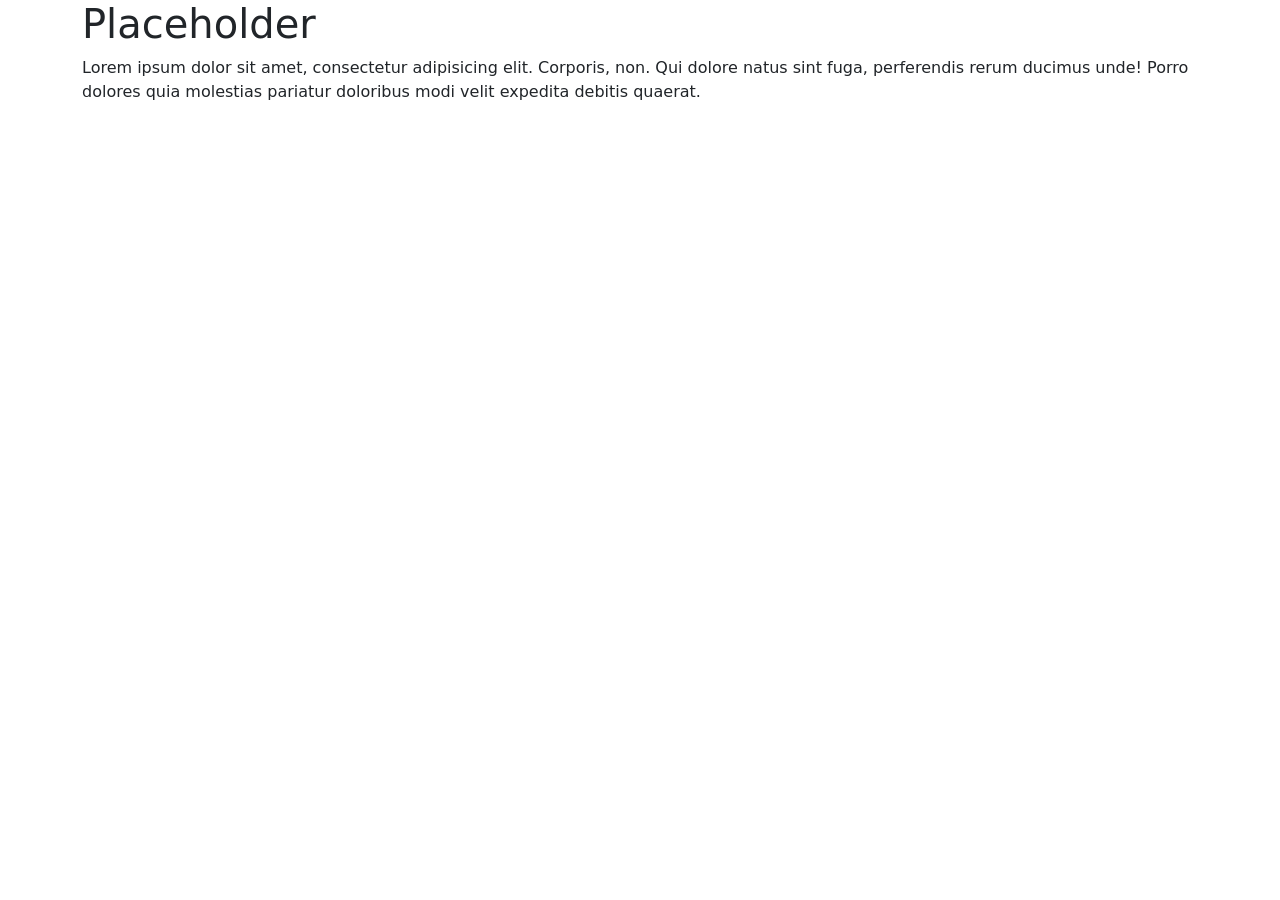
==== bootstrap/index.html @ bb905a88 "Section 12 Lectures 119 to 121 DONE!" ====
<!DOCTYPE html>
<html lang="en">
  <head>
    <meta charset="UTF-8" />
    <meta http-equiv="X-UA-Compatible" content="IE=edge" />
    <meta name="viewport" content="width=device-width, initial-scale=1.0" />
    <title>Bootstrap Basics</title>
    <link
      href="https://cdn.jsdelivr.net/npm/bootstrap@5.1.3/dist/css/bootstrap.min.css"
      rel="stylesheet"
      integrity="sha384-1BmE4kWBq78iYhFldvKuhfTAU6auU8tT94WrHftjDbrCEXSU1oBoqyl2QvZ6jIW3"
      crossorigin="anonymous"
    />
    <link rel="stylesheet" href="app.css" />
  </head>
  <body>
    <div class="container">
      <h1>Placeholder</h1>
      <p>
        Lorem ipsum dolor sit amet, consectetur adipisicing elit. Corporis, non.
        Qui dolore natus sint fuga, perferendis rerum ducimus unde! Porro
        dolores quia molestias pariatur doloribus modi velit expedita debitis
        quaerat.
      </p>
    </div>

    <!-- Option 1: Bootstrap Bundle with Popper -->
    <script
      src="https://cdn.jsdelivr.net/npm/bootstrap@5.1.3/dist/js/bootstrap.bundle.min.js"
      integrity="sha384-ka7Sk0Gln4gmtz2MlQnikT1wXgYsOg+OMhuP+IlRH9sENBO0LRn5q+8nbTov4+1p"
      crossorigin="anonymous"
    ></script>
  </body>
</html>
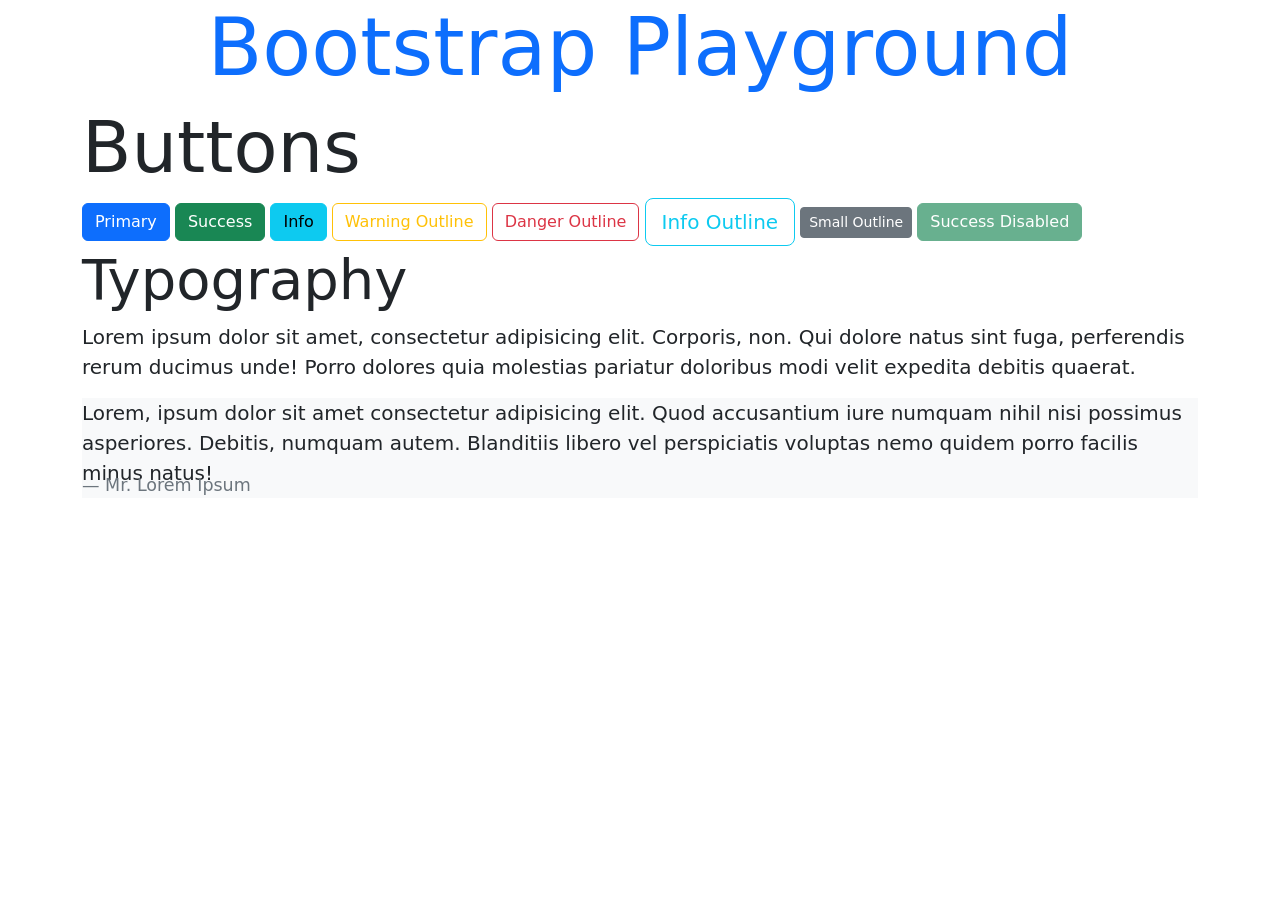
==== commit 062d078d: "lectures 122 and 123 DONE!" ====
--- a/bootstrap/index.html
+++ b/bootstrap/index.html
@@ -15,13 +15,35 @@
   </head>
   <body>
     <div class="container">
-      <h1>Placeholder</h1>
-      <p>
+      <h1 class="display-1 text-center text-primary">Bootstrap Playground</h1>
+      <h2 class="display-2">Buttons</h2>
+      <button type="button" class="btn btn-primary">Primary</button>
+      <button type="button" class="btn btn-success">Success</button>
+      <button type="button" class="btn btn-info">Info</button>
+      <button class="btn btn-outline-warning">Warning Outline</button>
+      <button class="btn btn-outline-danger">Danger Outline</button>
+      <button class="btn btn-outline-info btn-lg">Info Outline</button>
+      <button class="btn btn-secondary btn-sm">Small Outline</button>
+      <button type="button" class="btn btn-success" disabled>
+        Success Disabled
+      </button>
+
+      <h2 class="display-4">Typography</h2>
+      <p class="lead">
         Lorem ipsum dolor sit amet, consectetur adipisicing elit. Corporis, non.
         Qui dolore natus sint fuga, perferendis rerum ducimus unde! Porro
         dolores quia molestias pariatur doloribus modi velit expedita debitis
         quaerat.
       </p>
+      <blockquote class="blockquote text-right bg-light">
+        <p class="mb-0">
+          Lorem, ipsum dolor sit amet consectetur adipisicing elit. Quod
+          accusantium iure numquam nihil nisi possimus asperiores. Debitis,
+          numquam autem. Blanditiis libero vel perspiciatis voluptas nemo quidem
+          porro facilis minus natus!
+        </p>
+        <footer class="blockquote-footer">Mr. Lorem Ipsum</footer>
+      </blockquote>
     </div>
 
     <!-- Option 1: Bootstrap Bundle with Popper -->
